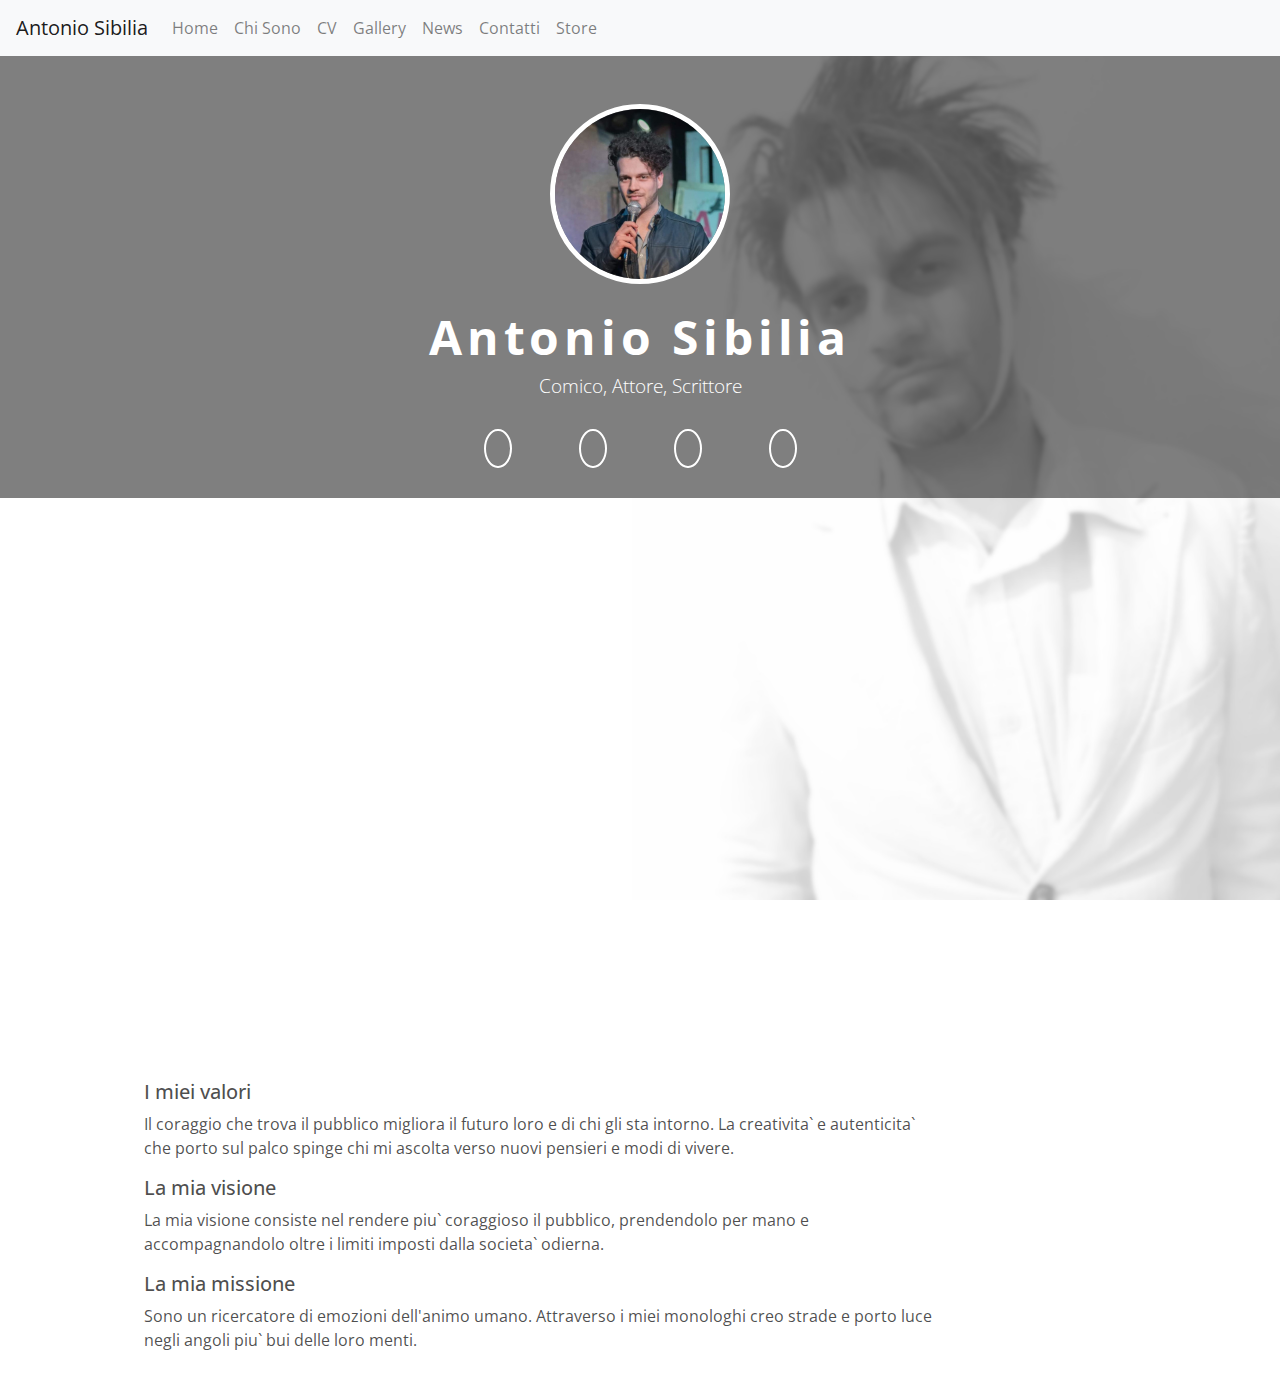
==== index.html @ 1734db6b "first commit" ====
<!DOCTYPE html>
<html lang="en">
<head>
    <meta charset="utf-8">
    <meta http-equiv="X-UA-Compatible" content="IE=edge">
    <title>Antonio Sibilia</title>
    <meta name="JekyllTheme" content="Fuse Core by Thomas Jensen" />
    <meta name="Description" content="One line of text describing the content of the page in less than 140 characters." />
    <meta name="Keywords" content="foo, bar, baz" />
    <meta name="Robots" content="index,follow" />
    <meta name="HandheldFriendly" content="true" />
    <meta name="viewport" content="width=device-width, initial-scale=1.0">
    <link rel="canonical" href="http://localhost:4000">
    


    <!-- favicons -->
    <link rel="apple-touch-icon" sizes="180x180" href="/images/favicons/apple-touch-icon.png">
    <link rel="icon" type="image/png" sizes="32x32" href="/images/favicons/favicon-32x32.png">
    <link rel="icon" type="image/png" sizes="16x16" href="/images/favicons/favicon-16x16.png">
    <link rel="manifest" href="/images/favicons/site.webmanifest">
    <link rel="mask-icon" href="/images/favicons/safari-pinned-tab.svg" color="#5bbad5">
    <link rel="shortcut icon" href="/images/favicons/favicon.ico">
    <meta name="msapplication-TileColor" content="#00a300">
    <meta name="msapplication-config" content="/images/favicons/browserconfig.xml">
    <meta name="theme-color" content="#ffffff">

    <!-- Stylesheets -->
    
    <link rel="stylesheet" href="https://stackpath.bootstrapcdn.com/bootstrap/4.3.1/css/bootstrap.min.css" integrity="sha384-ggOyR0iXCbMQv3Xipma34MD+dH/1fQ784/j6cY/iJTQUOhcWr7x9JvoRxT2MZw1T" crossorigin="anonymous">
    <link rel="stylesheet" type="text/css" href="/css/theme.css">
    <link rel="stylesheet" type="text/css" crossorigin="anonymous"
          href="https://use.fontawesome.com/releases/v5.0.13/css/all.css"
          integrity="sha384-DNOHZ68U8hZfKXOrtjWvjxusGo9WQnrNx2sqG0tfsghAvtVlRW3tvkXWZh58N9jp">
    <link rel="stylesheet" type="text/css"
          href="https://fonts.googleapis.com/css?family=Open+Sans:400,700&subset=latin">
    
    
</head>
<body class="fullscreen-background">

<nav id="navbar" class="navbar navbar-expand-md navbar-light bg-light">
  <a class="navbar-brand" href="index.html">Antonio Sibilia</a>
  <button class="navbar-toggler" type="button" data-toggle="collapse" data-target="#navbarSupportedContent" aria-controls="navbarSupportedContent" aria-expanded="false" aria-label="Toggle navigation">
    <span class="navbar-toggler-icon"></span>
  </button>
  <div class="collapse navbar-collapse" id="navbarSupportedContent">
    <ul class="navbar-nav mr-auto">
        
        
            
            
            <li class="nav-item ">
                <a class="nav-link" href="/index.html"> Home </a>
            </li>
        
            
            
            <li class="nav-item ">
                <a class="nav-link" href="/chisono.html"> Chi Sono </a>
            </li>
        
            
            
            <li class="nav-item ">
                <a class="nav-link" href="/CV.html"> CV </a>
            </li>
        
            
            
            <li class="nav-item ">
                <a class="nav-link" href="/gallery.html"> Gallery </a>
            </li>
        
            
            
            <li class="nav-item ">
                <a class="nav-link" href="/news.html"> News </a>
            </li>
        
            
            
            <li class="nav-item ">
                <a class="nav-link" href="/contatti.html"> Contatti </a>
            </li>
        
            
            
            <li class="nav-item ">
                <a class="nav-link" href="/index.html"> Store </a>
            </li>
        
    </ul>
  </div>
</nav>




<div class="glass-pane">

<div class="container fuse-core-content pb-4">

<div class="row pt-sm-4">
    <div class="col text-center"><img id="avatar" class="my-3 my-sm-4" alt="Antonio Sibilia"
        src="/images/antonio.jpg"></div>
</div>
<div class="row">
    <div class="col">
        <h1 class="text-center font-weight-bold">Antonio Sibilia</h1>
        <h3 class="text-center font-weight-light">Comico, Attore, Scrittore</h3>
    </div>
</div>

<div class="row justify-content-center links pt-1 pt-sm-2">

    <div class="col-xs-12 col-sm-2 col-lg-1 px-3 px-sm-0 mt-2 mt-sm-3 text-sm-center"><a
        href="https://www.facebook.com/antonio.sibilia93"><i class="fab fa-facebook fa-fw"></i>
        <span class="d-inline d-sm-none">Facebook</span></a></div>

    <div class="col-xs-12 col-sm-2 col-lg-1 px-3 px-sm-0 mt-2 mt-sm-3 text-sm-center"><a
        href="https://instagram.com/antoniosibilia/"><i class="fab fa-instagram fa-fw"></i>
        <span class="d-inline d-sm-none">Instagram</span></a></div>

    <div class="col-xs-12 col-sm-2 col-lg-1 px-3 px-sm-0 mt-2 mt-sm-3 text-sm-center"><a
        href="https://www.youtube.com/channel/UCygapCZ3e4BpqQAyDKidI5w"><i class="fab fa-youtube fa-fw"></i>
        <span class="d-inline d-sm-none">YouTube</span></a></div>

    <div class="col-xs-12 col-sm-2 col-lg-1 px-3 px-sm-0 mt-2 mt-sm-3 text-sm-center"><a
        href="mailto:antonio.sibilia93@gmail.com"><i class="fas fa-envelope fa-fw"></i>
        <span class="d-inline d-sm-none">Email</span></a></div>

</div>

</div>
</div>

<div class="col mt-3 text-sm-center fuse-core-extra">

    <div style="margin: auto; padding: 1em; max-width: 1024px; text-align: left;">

        <div style="max-width: 800px; text-align: left;">

        <center>
        <p style="position: relative; padding: 30px 0px 57% 0px; height: 0; overflow: hidden;">
        <iframe width="100%" height="100%" src="https://www.youtube.com/embed/pOwKtHK9PZs" frameborder="0" allow="accelerometer; autoplay; encrypted-media; gyroscope; picture-in-picture" style="display: block; margin: 0px auto; position: absolute; top: 0; left: 0;" allowfullscreen></iframe>
            </p>
        </center>
        <br><br>

        <h5>I miei valori</h5>
        <p>
            Il coraggio che trova il pubblico migliora il futuro loro e di chi gli
            sta intorno. La creativita` e autenticita` che porto sul palco spinge
            chi mi ascolta verso nuovi pensieri e modi di vivere.
        </p>

        <h5>La mia visione</h5>
        <p>
            La mia visione consiste nel rendere piu` coraggioso il pubblico, prendendolo
            per mano e accompagnandolo oltre i limiti imposti dalla societa` odierna.
        </p>

        <h5>La mia missione</h5>
        <p>
            Sono un ricercatore di emozioni dell'animo umano. Attraverso i miei
            monologhi creo strade e porto luce negli angoli piu` bui delle loro menti.
        </p>
        </div>
    </div>


</div>

<script src="https://code.jquery.com/jquery-3.3.1.slim.min.js" integrity="sha384-q8i/X+965DzO0rT7abK41JStQIAqVgRVzpbzo5smXKp4YfRvH+8abtTE1Pi6jizo" crossorigin="anonymous"></script>
<script src="https://cdnjs.cloudflare.com/ajax/libs/popper.js/1.14.7/umd/popper.min.js" integrity="sha384-UO2eT0CpHqdSJQ6hJty5KVphtPhzWj9WO1clHTMGa3JDZwrnQq4sF86dIHNDz0W1" crossorigin="anonymous"></script>
<script src="https://stackpath.bootstrapcdn.com/bootstrap/4.3.1/js/bootstrap.min.js" integrity="sha384-JjSmVgyd0p3pXB1rRibZUAYoIIy6OrQ6VrjIEaFf/nJGzIxFDsf4x0xIM+B07jRM" crossorigin="anonymous"></script>
</body>
</html>
---- css/theme.css ----
html, body {
  font-family: 'Open Sans',Arial,Helvetica,sans-serif;
}

html {
  position: relative;
  min-height: 100%;
  height: 100%;
}

body {
  margin-bottom: 44px;
  min-height: 100%;
}

.fullscreen-background {
  background: url("../images/background.jpg") no-repeat right bottom fixed;
  -webkit-background-size: contain;
  -moz-background-size: contain;
  -o-background-size: contain;
  background-size: contain;
}

div.glass-pane {
  background-color: rgba(0, 0, 0, 0.5);
  width: 100%;
  min-height: 42vh;
  /* always cover at least the sky */
}

div.fuse-core-content {
  color: white;
}

/* --------- Avatar ---------------------------------------------------------------------------- */
#avatar {
  height: 180px;
  border-radius: 100%;
  border: 5px solid white;
}

/* --------- Title / Subtitle ------------------------------------------------------------------ */
h1 {
  letter-spacing: 0.1em;
  font-size: 3em;
}
@media (max-width: 575.98px) {
  h1 {
    /* used on bootstrap size 'xs' */
    letter-spacing: 0;
  }
}

h3 {
  font-size: 1.2em;
}

/* --------- The Main Links -------------------------------------------------------------------- */
div.row.links > div {
  white-space: nowrap;
  padding: 0;
}
div.row.links a {
  color: white;
  border-radius: 100%;
  border: 2px solid white;
  display: inline-block;
  font-size: 1.8em;
  line-height: 1em;
  overflow: hidden;
}
@media (max-width: 575.98px) {
  div.row.links a {
    /* used on bootstrap size 'xs' */
    border-radius: 10px;
    width: 100%;
  }
}
div.row.links a:hover {
  text-decoration: none;
  -webkit-transition: 300ms;
  -moz-transition: 300ms;
  transition: 300ms;
  background-color: rgba(0, 0, 0, 0.5);
}
div.row.links a > i {
  display: inline-block;
  margin: 16px 12px;
}
div.row.links a > span {
  margin-right: 15px;
}

/* --------- Extra HTML ------------------------------------------------------------------------ */
.fuse-core-extra {
  color: rgba(0, 0, 0, 0.7);
}
.fuse-core-extra a {
  color: rgba(0, 0, 0, 0.9);
  border-radius: 3px;
  padding: 0 2px;
}
.fuse-core-extra a:hover {
  color: white;
  text-decoration: none;
  background-color: rgba(0, 0, 0, 0.6);
}

/* --------- Footer ---------------------------------------------------------------------------- */
footer {
  position: absolute;
  bottom: 0;
  height: 44px;
  line-height: 24px;
  padding: 10px 0;
  width: 100%;
  font-size: smaller;
  color: rgba(255, 255, 255, 0.4);
}
footer .col {
  padding: 0;
}
footer a {
  color: rgba(255, 255, 255, 0.6);
}
footer a:hover {
  text-decoration: none;
  color: white;
}

.whitebg {
  padding: 2em;
  background: rgba(255, 255, 255, 0.8);
  width: 100%;
  border-radius: 30px;
}
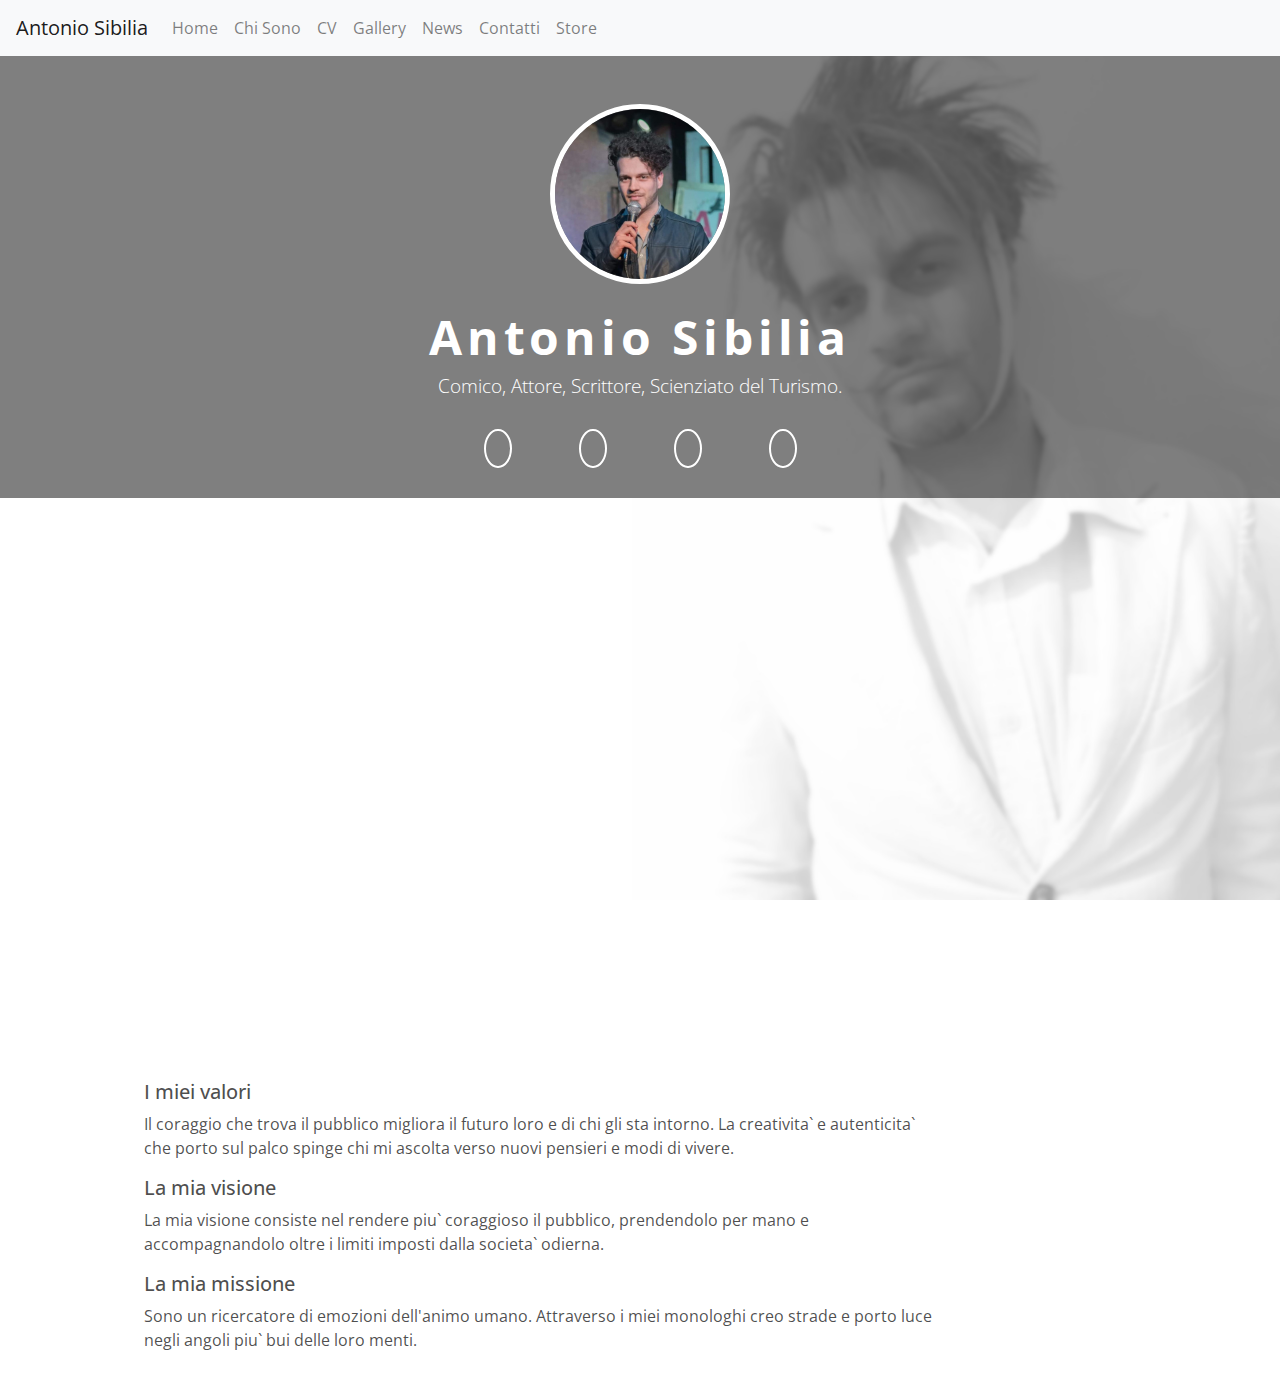
==== commit 12d5e81d: "." ====
--- a/index.html
+++ b/index.html
@@ -5,12 +5,12 @@
     <meta http-equiv="X-UA-Compatible" content="IE=edge">
     <title>Antonio Sibilia</title>
     <meta name="JekyllTheme" content="Fuse Core by Thomas Jensen" />
-    <meta name="Description" content="One line of text describing the content of the page in less than 140 characters." />
-    <meta name="Keywords" content="foo, bar, baz" />
+    <meta name="Description" content="Comico, Attore, Scrittore, Scienziato del Turismo." />
+    <meta name="Keywords" content="comicita,standup,stand-up,viaggi,turismo,attore,teatro,target" />
     <meta name="Robots" content="index,follow" />
     <meta name="HandheldFriendly" content="true" />
     <meta name="viewport" content="width=device-width, initial-scale=1.0">
-    <link rel="canonical" href="http://localhost:4000">
+    <link rel="canonical" href="https://antoniosibilia.it/">
     
 
 
@@ -108,7 +108,7 @@
 <div class="row">
     <div class="col">
         <h1 class="text-center font-weight-bold">Antonio Sibilia</h1>
-        <h3 class="text-center font-weight-light">Comico, Attore, Scrittore</h3>
+        <h3 class="text-center font-weight-light">Comico, Attore, Scrittore, Scienziato del Turismo.</h3>
     </div>
 </div>
 
